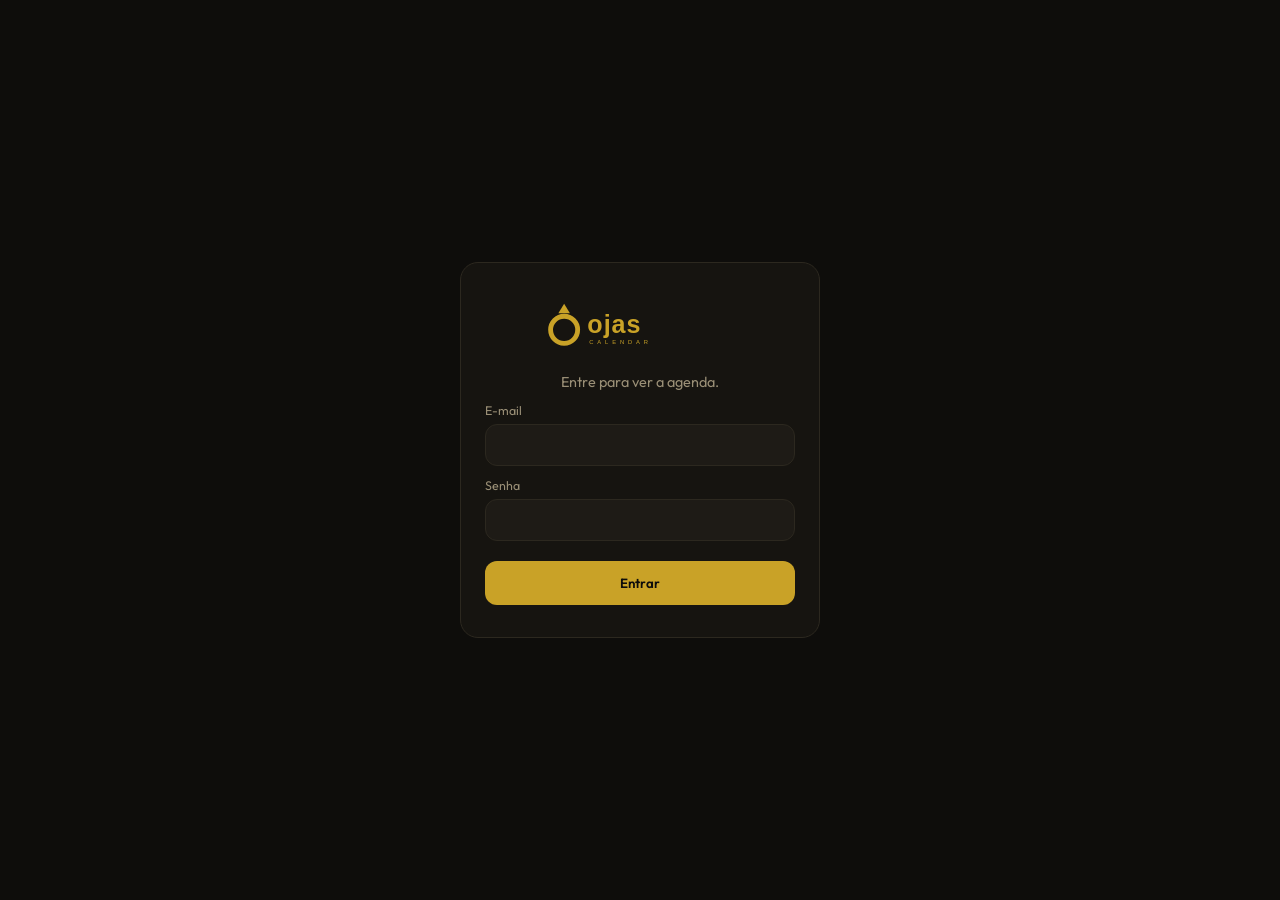
==== index.html @ 1d8a2501 "Update title version from 2.3.5 to 2.3.5.2" ====
<!DOCTYPE html>
<html lang="pt-BR">
<head>
  <meta charset="UTF-8" />
  <meta name="viewport" content="width=device-width, initial-scale=1, viewport-fit=cover" />
  <meta name="theme-color" content="#0e0d0b" />
  <meta name="apple-mobile-web-app-capable" content="yes" />
  <title>v.2.3.5.2</title>
  <link rel="manifest" href="./manifest.json" />
  <link rel="icon" type="image/svg+xml" href="./mark-drop.svg" />
  <link rel="icon" type="image/png" sizes="192x192" href="./icon-192.png" />
  <link rel="apple-touch-icon" href="./icon-192.png" />
  <link rel="preconnect" href="https://fonts.googleapis.com" />
  <link href="https://fonts.googleapis.com/css2?family=Outfit:wght@400;500;600&family=Source+Serif+4:wght@500&display=swap" rel="stylesheet" />
  <link rel="stylesheet" href="./styles.css" />
</head>
<body>
  <div id="login-view" class="login-view">
    <form id="login-form" class="login-card" novalidate>
      <img class="brand-lockup" src="./logo-lockup.svg" alt="ojas calendar" />
      <p class="login-lead">Entre para ver a agenda.</p>
      <label>E-mail
        <input type="email" id="login-email" required autocomplete="username">
      </label>
      <label>Senha
        <input type="password" id="login-senha" required autocomplete="current-password">
      </label>
      <button type="submit" id="login-btn" class="login-btn">Entrar</button>
      <p id="login-erro" class="login-erro" hidden></p>
    </form>
  </div>

  <div id="app-view" hidden>
    <header class="app">
      <a class="brand" href="./index.html" aria-label="ojas calendar">
        <img class="brand-lockup" src="./logo-lockup.svg" alt="" />
      </a>
      <nav class="nav-pages">
        <a class="is-on" href="./index.html">Agenda</a>
        <a href="./relatorio.html">Anotações</a>
      </nav>
      <div class="header-right">
        <span id="status" class="led" title="Status da agenda" aria-label="Status da agenda"></span>
        <button type="button" id="btn-sair" class="btn-sair">Sair</button>
      </div>
    </header>

    <main class="layout">
      <section class="cal-col">
        <div class="month-nav">
          <button type="button" id="prev" aria-label="Mês anterior">‹</button>
          <h2 id="monthLabel">setembro 2026</h2>
          <button type="button" id="next" aria-label="Próximo mês">›</button>
        </div>
        <div class="weekdays">
          <span>D</span><span>S</span><span>T</span><span>Q</span><span>Q</span><span>S</span><span>S</span>
        </div>
        <div class="grid" id="grid"></div>
        <div class="panel">
          <div class="when" id="dayLabel">—</div>
          <div id="list"></div>
        </div>
      </section>
    </main>

    <div class="bot-widget" id="botWidget">
      <div class="bot-panel" id="botPanel" hidden>
        <div class="bot-bar">
          <img class="bot-mark" src="./mark-ring.svg" alt="" />
          <strong>ojas bot</strong>
          <button type="button" class="bot-close" id="botClose" aria-label="Fechar">×</button>
        </div>
        <div class="bot-thread" id="thread"></div>
        <form class="bot-form" id="ask" autocomplete="off">
          <input id="q" name="q" type="text" placeholder="O que agenda?" required>
          <button type="button" id="btn-mic" class="btn-mic" aria-label="Falar">
            <svg viewBox="0 0 24 24" aria-hidden="true"><path fill="currentColor" d="M12 14a3 3 0 0 0 3-3V6a3 3 0 0 0-6 0v5a3 3 0 0 0 3 3zm5-3a5 5 0 0 1-10 0H5a7 7 0 0 0 6 6.92V21h2v-3.08A7 7 0 0 0 19 11h-2z"/></svg>
          </button>
          <button type="submit">Enviar</button>
        </form>
      </div>
      <button type="button" class="bot-fab" id="botOpen" aria-label="Abrir Ôjas Bot">
        <img src="./mark-ring.svg" alt="" />
      </button>
    </div>
  </div>

  <script src="./app.js"></script>
</body>
</html>
---- styles.css ----
:root {
  --bg: #0e0d0b;
  --bg-2: #161410;
  --bg-3: #1e1b16;
  --line: #2c281f;
  --gold: #c9a227;
  --gold-dim: #8a7018;
  --ink: #f4ead0;
  --muted: #9a8f76;
  --danger: #c45c4a;
  --ok: #7d9a6a;
  --radius: 18px;
  --font: "Source Serif 4", "Georgia", serif;
  --sans: "Outfit", system-ui, sans-serif;
}

* { box-sizing: border-box; margin: 0; padding: 0; }

html, body {
  min-height: 100%;
  background: var(--bg);
  color: var(--ink);
  font-family: var(--sans);
}

body {
  display: flex;
  flex-direction: column;
  min-height: 100dvh;
  width: 100%;
  margin: 0;
}

.layout { flex: 1; }

.cal-col {
  display: flex;
  flex-direction: column;
  max-width: 560px;
  margin: 0 auto;
  width: 100%;
}

header.app {
  padding: 14px 24px 12px;
  display: grid;
  grid-template-columns: 1fr auto 1fr;
  align-items: center;
  border-bottom: 1px solid var(--gold);
  background: #0e0d0b;
}

header.app h1 {
  font-family: var(--font);
  font-weight: 500;
  font-size: 1.2rem;
  letter-spacing: 0.02em;
  display: flex;
  align-items: center;
  gap: 10px;
}

header.app h1 span { color: var(--gold); }

header.app .sub {
  font-size: 0.72rem;
  color: var(--muted);
  letter-spacing: 0.08em;
  text-transform: uppercase;
}

.month-nav {
  display: flex;
  align-items: center;
  justify-content: space-between;
  padding: 16px 20px 8px;
}

.month-nav h2 {
  font-family: var(--font);
  font-size: 1.15rem;
  font-weight: 500;
}

.month-nav button {
  background: var(--bg-3);
  border: 1px solid var(--line);
  color: var(--ink);
  width: 36px;
  height: 36px;
  border-radius: 10px;
  cursor: pointer;
  font-size: 1.1rem;
}

.weekdays, .grid {
  display: grid;
  grid-template-columns: repeat(7, 1fr);
  padding: 0 12px;
}

.weekdays span {
  text-align: center;
  font-size: 0.65rem;
  letter-spacing: 0.1em;
  text-transform: uppercase;
  color: var(--muted);
  padding: 8px 0;
}

.day {
  aspect-ratio: 1;
  border: 0;
  background: transparent;
  color: var(--ink);
  font-family: var(--sans);
  font-size: 0.85rem;
  border-radius: 12px;
  cursor: pointer;
  position: relative;
  display: flex;
  flex-direction: column;
  align-items: center;
  justify-content: center;
  gap: 4px;
}

.day.mute { color: #4a453c; }
.day.today { box-shadow: inset 0 0 0 1px var(--gold-dim); }
.day.selected {
  background: var(--gold);
  color: #0e0d0b;
  font-weight: 600;
}

.dots { display: flex; gap: 3px; height: 6px; }
.dot {
  width: 5px; height: 5px; border-radius: 50%;
  background: var(--gold);
}
.day.selected .dot { background: #0e0d0b; }

.panel {
  margin: 12px 16px 0;
  background: var(--bg-2);
  border: 1px solid var(--line);
  border-radius: var(--radius);
  padding: 14px 16px 8px;
  flex: 1;
  min-height: 140px;
}

.panel .when {
  font-size: 0.72rem;
  color: var(--gold);
  letter-spacing: 0.06em;
  text-transform: uppercase;
  margin-bottom: 10px;
}

.event {
  display: grid;
  grid-template-columns: 64px 1fr;
  gap: 10px;
  padding: 10px 0;
  border-top: 1px solid var(--line);
}

.event:first-of-type { border-top: 0; }

.event time {
  font-variant-numeric: tabular-nums;
  font-size: 0.78rem;
  color: var(--muted);
}

.event b { font-weight: 500; font-size: 0.92rem; display: block; }
.event i { font-style: normal; font-size: 0.75rem; color: var(--muted); }

.empty {
  color: var(--muted);
  font-size: 0.88rem;
  padding: 18px 0 24px;
}

.chat-dock {
  border-top: 1px solid var(--line);
  background: #12100c;
  padding: 10px 12px calc(12px + env(safe-area-inset-bottom));
}

.thread {
  max-height: 160px;
  overflow-y: auto;
  display: flex;
  flex-direction: column;
  gap: 8px;
  margin-bottom: 10px;
}

.bubble {
  max-width: 88%;
  padding: 8px 12px;
  border-radius: 14px;
  font-size: 0.86rem;
  line-height: 1.35;
}

.bubble.bot {
  align-self: flex-start;
  background: var(--bg-3);
  border: 1px solid var(--line);
}

.bubble.me {
  align-self: flex-end;
  background: var(--gold);
  color: #0e0d0b;
}

.composer {
  display: flex;
  gap: 8px;
}

.composer input {
  flex: 1;
  background: var(--bg-3);
  border: 1px solid var(--line);
  color: var(--ink);
  border-radius: 12px;
  padding: 12px 14px;
  font-family: var(--sans);
  font-size: 0.9rem;
}

.composer button {
  background: var(--gold);
  color: #0e0d0b;
  border: 0;
  border-radius: 12px;
  padding: 0 16px;
  font-weight: 600;
  cursor: pointer;
  font-family: var(--sans);
}

.install {
  display: none;
  margin: 0 16px 8px;
  padding: 8px 12px;
  border-radius: 12px;
  border: 1px dashed var(--gold-dim);
  background: transparent;
  color: var(--gold);
  font-size: 0.78rem;
  cursor: pointer;
  font-family: var(--sans);
}
.install.show { display: block; }

.chat-window-toggle {
  opacity: 0 !important;
  pointer-events: none !important;
}

.bot-widget {
  position: fixed;
  right: 16px;
  bottom: 16px;
  z-index: 70;
  width: min(380px, calc(100vw - 24px));
  height: 64px;
  pointer-events: none;
}
.bot-widget.is-open {
  height: min(560px, calc(100vh - 24px));
}
.bot-fab {
  position: absolute;
  right: 0;
  bottom: 0;
  width: 64px;
  height: 64px;
  padding: 0;
  border: 1px solid var(--line);
  border-radius: 50%;
  background: #0e0d0b;
  cursor: pointer;
  box-shadow: 0 12px 32px rgba(0,0,0,.45);
  overflow: hidden;
  pointer-events: auto;
}
.bot-widget.is-open .bot-fab { opacity: 0; pointer-events: none; }
.bot-fab img { width: 100%; height: 100%; object-fit: cover; }
.bot-panel {
  position: absolute;
  right: 0;
  bottom: 0;
  width: 100%;
  height: min(560px, calc(100vh - 24px));
  display: flex;
  flex-direction: column;
  background: #161410;
  border: 1px solid var(--line);
  border-radius: 16px;
  overflow: hidden;
  pointer-events: none;
  opacity: 0;
  transform: translateY(110%);
  transition: transform .35s ease, opacity .25s ease;
}
.bot-panel.is-open {
  pointer-events: auto;
  opacity: 1;
  transform: none;
}
.bot-bar {
  display: flex;
  align-items: center;
  gap: 10px;
  height: 56px;
  padding: 0 14px;
  border-bottom: 1px solid var(--line);
}
.bot-mark { width: 22px; height: 22px; border-radius: 50%; }
.bot-bar strong { flex: 1; font-size: .82rem; }
.bot-close {
  width: 34px; height: 34px;
  border-radius: 50%;
  border: 1px solid var(--line);
  background: var(--bg-3);
  color: var(--ink);
  cursor: pointer;
  font-size: 1.2rem;
}
.bot-thread {
  flex: 1;
  overflow-y: auto;
  padding: 14px;
  display: flex;
  flex-direction: column;
  gap: 10px;
}
.msg {
  max-width: 88%;
  padding: 10px 12px;
  border-radius: 12px;
  font-size: .86rem;
  line-height: 1.4;
}
.msg--bot {
  align-self: flex-start;
  background: var(--bg-3);
  border: 1px solid var(--line);
}
.msg--user {
  align-self: flex-end;
  background: var(--gold);
  color: #0e0d0b;
}
.bot-form {
  display: flex;
  gap: 8px;
  padding: 12px;
  border-top: 1px solid var(--line);
}
.bot-form input {
  flex: 1;
  height: 40px;
  border-radius: 12px;
  border: 1px solid var(--line);
  background: var(--bg-3);
  color: var(--ink);
  padding: 0 12px;
  font: inherit;
}
.btn-mic {
  width: 40px;
  height: 40px;
  border-radius: 12px;
  border: 1px solid var(--line);
  background: var(--bg-3);
  color: var(--gold);
  cursor: pointer;
  display: grid;
  place-items: center;
  flex: 0 0 40px;
}
.btn-mic svg { width: 18px; height: 18px; }
.btn-mic.is-on {
  background: var(--gold);
  color: #0e0d0b;
  border-color: var(--gold);
}
.bot-form button[type="submit"] {
  height: 40px;
  border: 0;
  border-radius: 12px;
  background: var(--gold);
  color: #0e0d0b;
  font-weight: 600;
  padding: 0 14px;
  cursor: pointer;
  font-family: inherit;
}

.login-view {
  min-height: 100dvh;
  display: grid;
  place-items: center;
  padding: 24px;
}
.login-view[hidden], #app-view[hidden] { display: none !important; }
.login-card {
  width: min(360px, 100%);
  background: var(--bg-2);
  border: 1px solid var(--line);
  border-radius: 18px;
  padding: 32px 24px;
  display: flex;
  flex-direction: column;
  gap: 12px;
}
.login-mark { width: 64px; height: 64px; border-radius: 50%; margin: 0 auto 4px; }
.login-card h1 { font-family: var(--font); font-weight: 500; text-align: center; font-size: 1.5rem; }
.login-card h1 span { color: var(--gold); }
.login-lead { text-align: center; color: var(--muted); font-size: 0.9rem; }
.login-card label { display: flex; flex-direction: column; gap: 6px; font-size: 0.78rem; color: var(--muted); }
.login-card input {
  height: 42px; border-radius: 12px; border: 1px solid var(--line);
  background: var(--bg-3); color: var(--ink); padding: 0 12px; font: inherit;
}
.login-btn {
  margin-top: 8px; height: 44px; border: 0; border-radius: 12px;
  background: var(--gold); color: #0e0d0b; font-weight: 600; cursor: pointer; font-family: inherit;
}
.login-erro { color: var(--danger); font-size: 0.84rem; margin: 0; }
.header-right {
  justify-self: end;
 display: flex; align-items: center; gap: 12px; }
.btn-sair {
  background: var(--bg-3); border: 1px solid var(--line); color: var(--ink);
  border-radius: 999px; padding: 6px 12px; cursor: pointer; font-family: inherit; font-size: 0.78rem;
}

.mark-o {
  width: 56px;
  height: 56px;
  border-radius: 50%;
  display: grid;
  place-items: center;
  margin: 0 auto 4px;
  background: #161410;
  border: 1.5px solid var(--gold);
  color: var(--gold);
  font-family: var(--font);
  font-size: 1.7rem;
  font-weight: 500;
  line-height: 1;
}
.mark-o--sm { width: 28px; height: 28px; font-size: 0.95rem; margin: 0; }
.bot-fab .mark-o {
  width: 100%;
  height: 100%;
  border: 0;
  background: transparent;
  font-size: 1.55rem;
}
.login-mark { display: none; }

.event small.obs {
  display: block;
  margin-top: 4px;
  color: var(--muted);
  font-size: 0.78rem;
  font-style: normal;
}

.nav-pages { display: flex; gap: 22px; justify-content: center; }
.nav-pages a {
  color: var(--muted);
  text-decoration: none;
  font-size: 0.78rem;
  letter-spacing: 0.08em;
  text-transform: uppercase;
}
.nav-pages a.is-on { color: var(--gold); }
.relatorio-box {
  margin: 8px 20px 32px;
  display: flex;
  flex-direction: column;
  gap: 10px;
}
.relatorio-box textarea {
  min-height: 52vh;
  resize: vertical;
  background: #161410;
  color: var(--ink);
  border: 1px solid var(--line);
  border-radius: 14px;
  padding: 16px;
  font-family: var(--sans);
  font-size: 1rem;
  line-height: 1.55;
}
.relatorio-actions { display: flex; align-items: center; gap: 12px; }
.relatorio-actions button {
  background: var(--gold);
  color: #161410;
  border: 0;
  border-radius: 999px;
  padding: 8px 16px;
  font-weight: 600;
  cursor: pointer;
}
#rel-status { color: var(--muted); font-size: 0.8rem; }

.relatorio-box textarea.readOnly,
.relatorio-box textarea:read-only {
  opacity: 0.92;
  cursor: default;
}
.relatorio-box textarea.is-edit {
  border-color: var(--gold);
  cursor: text;
}
.icon-btn {
  display: inline-flex;
  align-items: center;
  gap: 8px;
  background: transparent;
  color: var(--gold);
  border: 1px solid var(--gold);
  border-radius: 999px;
  padding: 8px 14px;
  font-weight: 500;
  font-size: 0.82rem;
  letter-spacing: 0.04em;
  text-transform: uppercase;
  cursor: pointer;
}
.icon-btn svg { width: 16px; height: 16px; }
.icon-btn--ghost { color: var(--muted); border-color: var(--line); }

.brand { display: flex; align-items: center; text-decoration: none; }
.brand-lockup { height: 42px; width: auto; display: block; background: transparent; }
.login-card .brand-lockup { height: 58px; margin: 0 auto 8px; }
.led {
  width: 10px;
  height: 10px;
  border-radius: 50%;
  background: #d24b3c;
}
.led.is-on { background: #3dba6a; }
.led.is-off { background: #d24b3c; }
.bot-fab {
  border: 0;
  background: transparent;
  box-shadow: none;
}
.bot-fab img { object-fit: contain; }
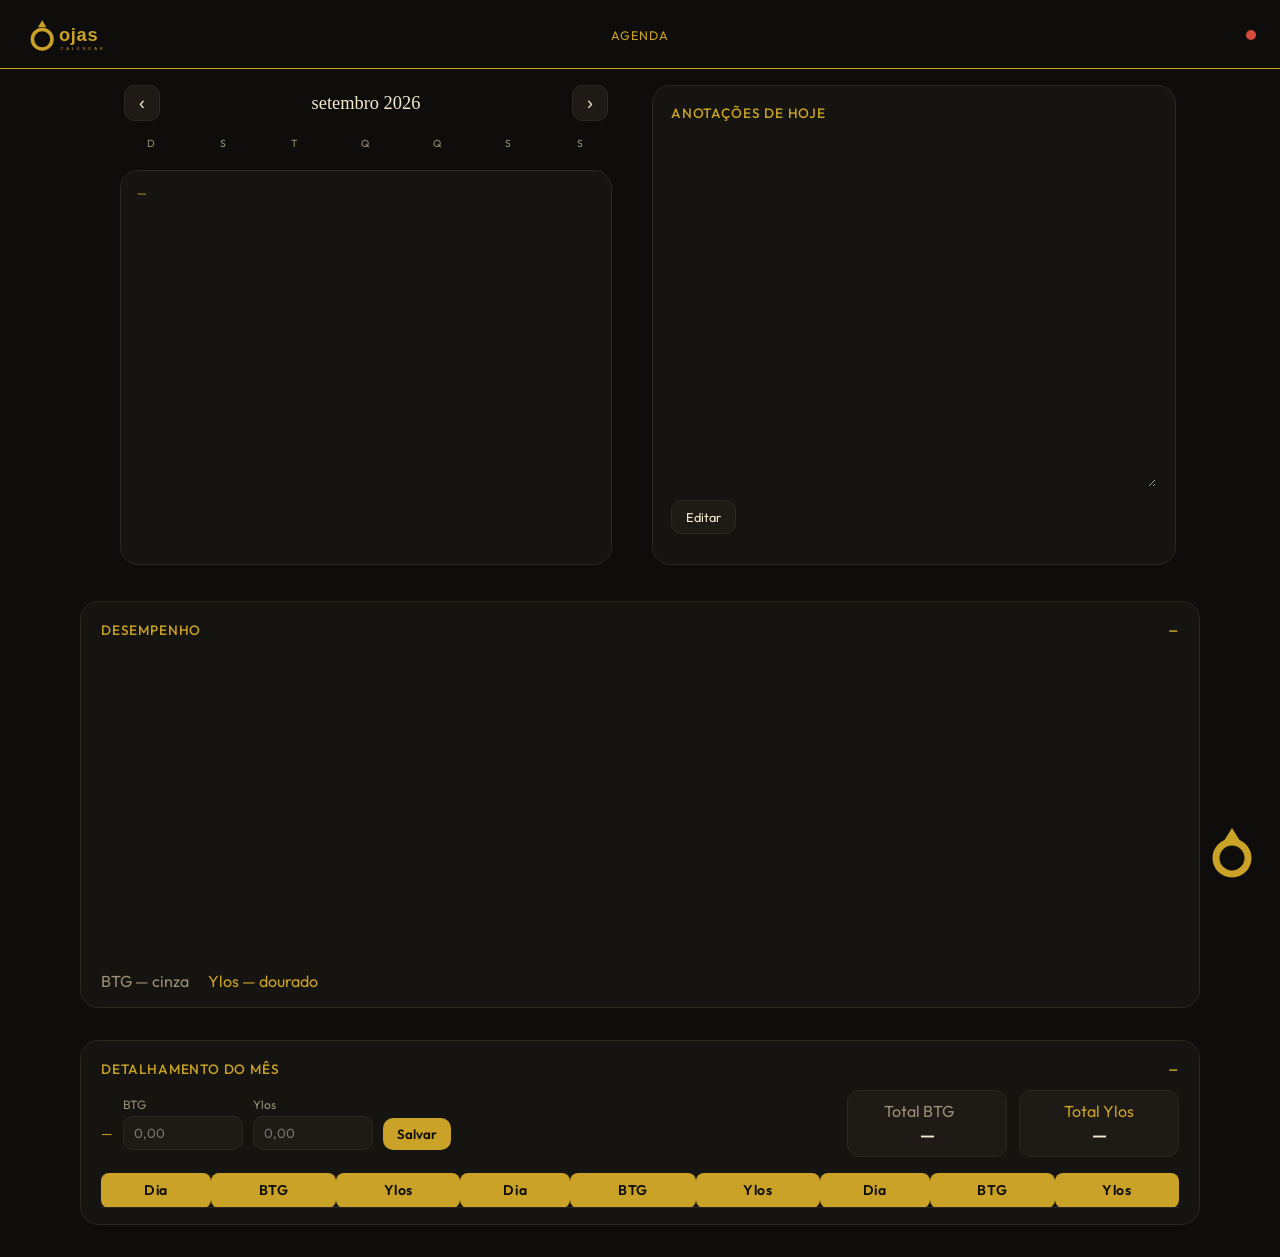
==== commit 70378ab6: "Refactor HTML to remove login and add app view Removed login view and form, added app view structure" ====
--- a/index.html
+++ b/index.html
@@ -1,3 +1,4 @@
+
 <!DOCTYPE html>
 <html lang="pt-BR">
 <head>
@@ -5,7 +6,7 @@
   <meta name="viewport" content="width=device-width, initial-scale=1, viewport-fit=cover" />
   <meta name="theme-color" content="#0e0d0b" />
   <meta name="apple-mobile-web-app-capable" content="yes" />
-  <title>v.2.3.5.2</title>
+  <title>v5.0</title>
   <link rel="manifest" href="./manifest.json" />
   <link rel="icon" type="image/svg+xml" href="./mark-drop.svg" />
   <link rel="icon" type="image/png" sizes="192x192" href="./icon-192.png" />
@@ -15,33 +16,16 @@
   <link rel="stylesheet" href="./styles.css" />
 </head>
 <body>
-  <div id="login-view" class="login-view">
-    <form id="login-form" class="login-card" novalidate>
-      <img class="brand-lockup" src="./logo-lockup.svg" alt="ojas calendar" />
-      <p class="login-lead">Entre para ver a agenda.</p>
-      <label>E-mail
-        <input type="email" id="login-email" required autocomplete="username">
-      </label>
-      <label>Senha
-        <input type="password" id="login-senha" required autocomplete="current-password">
-      </label>
-      <button type="submit" id="login-btn" class="login-btn">Entrar</button>
-      <p id="login-erro" class="login-erro" hidden></p>
-    </form>
-  </div>
-
-  <div id="app-view" hidden>
+  <div id="app-view">
     <header class="app">
       <a class="brand" href="./index.html" aria-label="ojas calendar">
         <img class="brand-lockup" src="./logo-lockup.svg" alt="" />
       </a>
       <nav class="nav-pages">
         <a class="is-on" href="./index.html">Agenda</a>
-        <a href="./relatorio.html">Anotações</a>
       </nav>
       <div class="header-right">
         <span id="status" class="led" title="Status da agenda" aria-label="Status da agenda"></span>
-        <button type="button" id="btn-sair" class="btn-sair">Sair</button>
       </div>
     </header>
 
@@ -61,7 +45,75 @@
           <div id="list"></div>
         </div>
       </section>
+      <aside class="note-col">
+        <h3 id="nota-titulo">Anotações de hoje</h3>
+        <textarea id="hoje-nota" class="hoje-nota" readonly></textarea>
+        <div class="note-actions">
+          <button type="button" id="btn-editar" class="note-btn">Editar</button>
+          <button type="button" id="btn-salvar" class="note-btn note-btn--gold" hidden>Salvar</button>
+          <button type="button" id="btn-cancelar" class="note-btn" hidden>Cancelar</button>
+        </div>
+        <p id="nota-hint" class="nota-hint"></p>
+      </aside>
     </main>
+
+    <section class="perf">
+      <button type="button" class="acc-head" id="perf-toggle">
+        <h3>Desempenho</h3>
+        <span class="acc-icon" id="perf-icon">–</span>
+      </button>
+      <div class="acc-body" id="perf-body">
+        <canvas id="chart" class="trade-chart"></canvas>
+        <p id="chart-hint" class="nota-hint">
+          <span class="leg-btg">BTG — cinza</span>
+          <span class="leg-ylos">Ylos — dourado</span>
+        </p>
+      </div>
+    </section>
+
+    <section class="perf day-box">
+      <button type="button" class="acc-head" id="acc-toggle">
+        <h3>Detalhamento do mês</h3>
+        <span class="acc-icon" id="acc-icon">–</span>
+      </button>
+      <div class="acc-body" id="acc-body">
+        <div class="detalhe-top">
+          <form class="trade-form" id="trade-form" autocomplete="off">
+            <span class="trade-day" id="trade-day">—</span>
+            <label>BTG <input id="in-btg" inputmode="decimal" placeholder="0,00"></label>
+            <label>Ylos <input id="in-ylos" inputmode="decimal" placeholder="0,00"></label>
+            <button type="submit">Salvar</button>
+            <span class="trade-msg" id="trade-msg"></span>
+          </form>
+          <div class="totais">
+            <div class="total-card">
+              <span class="leg-btg">Total BTG</span>
+              <strong id="total-btg">—</strong>
+            </div>
+            <div class="total-card">
+              <span class="leg-ylos">Total Ylos</span>
+              <strong id="total-ylos">—</strong>
+            </div>
+          </div>
+        </div>
+        <table class="trade-table" id="trade-table">
+          <thead>
+            <tr>
+              <th>Dia</th>
+              <th>BTG</th>
+              <th>Ylos</th>
+              <th>Dia</th>
+              <th>BTG</th>
+              <th>Ylos</th>
+              <th>Dia</th>
+              <th>BTG</th>
+              <th>Ylos</th>
+            </tr>
+          </thead>
+          <tbody id="trade-body"></tbody>
+        </table>
+      </div>
+    </section>
 
     <div class="bot-widget" id="botWidget">
       <div class="bot-panel" id="botPanel" hidden>
--- a/styles.css
+++ b/styles.css
@@ -31,13 +31,294 @@
   margin: 0;
 }
 
-.layout { flex: 1; }
+.layout {
+  flex: 1;
+  display: grid;
+  grid-template-columns: minmax(0, 1fr) minmax(0, 1fr);
+  gap: 24px;
+  justify-content: center;
+  align-items: stretch;
+  padding: 0 24px 28px;
+  max-width: 1120px;
+  margin: 0 auto;
+  width: 100%;
+  box-sizing: border-box;
+}
+@media (max-width: 900px) {
+  .layout { grid-template-columns: 1fr; }
+}
+.note-col {
+  background: var(--bg-2);
+  border: 1px solid var(--line);
+  border-radius: 18px;
+  padding: 18px;
+  display: flex;
+  flex-direction: column;
+  gap: 12px;
+  margin-top: 16px;
+  min-height: 480px;
+}
+.note-col h3 {
+  margin: 0;
+  font-size: 0.85rem;
+  font-weight: 500;
+  color: var(--gold);
+  letter-spacing: 0.06em;
+  text-transform: uppercase;
+}
+.hoje-nota {
+  min-height: 320px;
+  flex: 1;
+  white-space: pre-wrap;
+  line-height: 1.5;
+  color: var(--ink);
+  font-size: 0.95rem;
+  font-family: var(--sans);
+  background: transparent;
+  border: 1px solid transparent;
+  border-radius: 12px;
+  resize: vertical;
+  padding: 8px;
+  width: 100%;
+  box-sizing: border-box;
+}
+.hoje-nota.is-edit {
+  background: var(--bg-3);
+  border-color: var(--line);
+}
+.note-actions {
+  display: flex;
+  gap: 8px;
+}
+.note-btn {
+  background: var(--bg-3);
+  border: 1px solid var(--line);
+  color: var(--ink);
+  border-radius: 10px;
+  padding: 8px 14px;
+  font-family: var(--sans);
+  font-size: 0.8rem;
+  cursor: pointer;
+}
+.note-btn--gold {
+  background: var(--gold);
+  color: #0e0d0b;
+  border-color: var(--gold);
+  font-weight: 600;
+}
+.grid--trade { padding-bottom: 8px; }
+.day--trade {
+  aspect-ratio: auto;
+  min-height: 48px;
+  padding: 6px 4px;
+  gap: 2px;
+  transition: min-height .18s ease, background .18s ease;
+}
+.day--trade.is-open {
+  min-height: 78px;
+  background: var(--bg-3);
+}
+.day--trade.selected.is-open {
+  background: var(--gold);
+}
+.day-num { font-size: 0.8rem; }
+.day-vals {
+  display: flex;
+  flex-direction: column;
+  gap: 1px;
+  font-size: 0.62rem;
+  font-style: normal;
+  line-height: 1.15;
+}
+.day-vals i { font-style: normal; }
+.v-up { color: var(--gold); }
+.v-down { color: var(--danger); }
+.v-zero, .v-empty { color: var(--muted); }
+.day.selected .v-up,
+.day.selected .v-down,
+.day.selected .v-zero,
+.day.selected .v-empty { color: #0e0d0b; }
+.trade-edit {
+  display: grid;
+  gap: 10px;
+  padding-bottom: 12px;
+}
+.trade-edit label {
+  display: grid;
+  gap: 4px;
+  font-size: 0.75rem;
+  letter-spacing: 0.06em;
+  text-transform: uppercase;
+  color: var(--gold);
+}
+.trade-edit input {
+  background: var(--bg-3);
+  border: 1px solid var(--line);
+  color: var(--ink);
+  border-radius: 10px;
+  padding: 10px 12px;
+  font-family: var(--sans);
+  font-size: 0.95rem;
+}
+.perf {
+  max-width: 1120px;
+  margin: 8px auto 32px;
+  padding: 18px 20px 16px;
+  width: calc(100% - 48px);
+  background: var(--bg-2);
+  border: 1px solid var(--line);
+  border-radius: 18px;
+}
+.perf h3 {
+  margin: 0 0 8px;
+  font-size: 0.85rem;
+  font-weight: 500;
+  color: var(--gold);
+  letter-spacing: 0.06em;
+  text-transform: uppercase;
+}
+.leg-btg { color: #9a8f76; margin-right: 16px; }
+.leg-ylos { color: var(--gold); }
+.trade-chart {
+  width: 100%;
+  height: 320px;
+  display: block;
+}
+.day-box {
+  margin-top: 0;
+  overflow: visible;
+}
+.acc-head {
+  width: 100%;
+  display: flex;
+  align-items: center;
+  justify-content: space-between;
+  background: transparent;
+  border: 0;
+  color: inherit;
+  cursor: pointer;
+  padding: 0;
+  font: inherit;
+}
+.acc-head h3 { margin: 0; }
+.acc-icon {
+  color: var(--gold);
+  font-size: 1.2rem;
+  line-height: 1;
+}
+.acc-body {
+  margin-top: 12px;
+  overflow: visible;
+}
+.table-wrap {
+  max-height: none;
+  overflow: visible;
+}
+.trade-table {
+  width: 100%;
+  border-collapse: collapse;
+  font-size: 0.88rem;
+}
+.trade-table th,
+.trade-table td {
+  text-align: center;
+  padding: 8px 10px;
+  border-bottom: 1px solid var(--line);
+}
+.trade-form {
+  display: flex;
+  align-items: end;
+  gap: 10px;
+  margin-bottom: 0;
+  flex-wrap: wrap;
+}
+.trade-day {
+  color: var(--gold);
+  font-size: 0.85rem;
+  padding-bottom: 8px;
+}
+.trade-form label {
+  display: grid;
+  gap: 4px;
+  font-size: 0.75rem;
+  color: var(--muted);
+}
+.trade-form input {
+  background: var(--bg-3);
+  border: 1px solid var(--line);
+  color: var(--ink);
+  border-radius: 10px;
+  padding: 8px 10px;
+  width: 120px;
+  font-family: var(--sans);
+}
+.trade-form button {
+  background: var(--gold);
+  color: #0e0d0b;
+  border: 0;
+  border-radius: 10px;
+  padding: 8px 14px;
+  font-weight: 600;
+  cursor: pointer;
+  font-family: var(--sans);
+}
+.trade-msg { color: var(--muted); font-size: 0.8rem; padding-bottom: 8px; }
+.detalhe-top {
+  display: flex;
+  justify-content: space-between;
+  align-items: center;
+  gap: 24px;
+  margin-bottom: 16px;
+}
+.totais {
+  display: flex;
+  gap: 12px;
+}
+.total-card {
+  background: var(--bg-3);
+  border: 1px solid var(--line);
+  border-radius: 12px;
+  padding: 10px 16px;
+  min-width: 160px;
+  text-align: center;
+  display: grid;
+  gap: 2px;
+}
+.total-card strong { font-size: 1.1rem; font-weight: 600; }
+.trade-table thead th {
+  position: sticky;
+  top: 0;
+  background: var(--gold);
+  color: #0e0d0b;
+  font-weight: 600;
+  letter-spacing: 0.04em;
+  border-radius: 8px;
+  text-align: center;
+}
+.trade-table td.day-btn {
+  background: #2a271f;
+  color: var(--gold);
+  font-weight: 600;
+  border-radius: 8px;
+  cursor: pointer;
+  text-align: center;
+}
+.trade-table td.day-btn.is-day {
+  box-shadow: inset 0 0 0 2px var(--gold);
+}
+.trade-table tfoot th {
+  border-top: 1px solid var(--gold-dim);
+  border-bottom: 0;
+}
+.v-pos { color: #7d9a6a; }
+.v-neg { color: #c4783c; }
+.trade-table td.is-day { background: var(--bg-3); }
 
 .cal-col {
   display: flex;
   flex-direction: column;
-  max-width: 560px;
-  margin: 0 auto;
+  max-width: none;
+  margin: 0;
   width: 100%;
 }
 
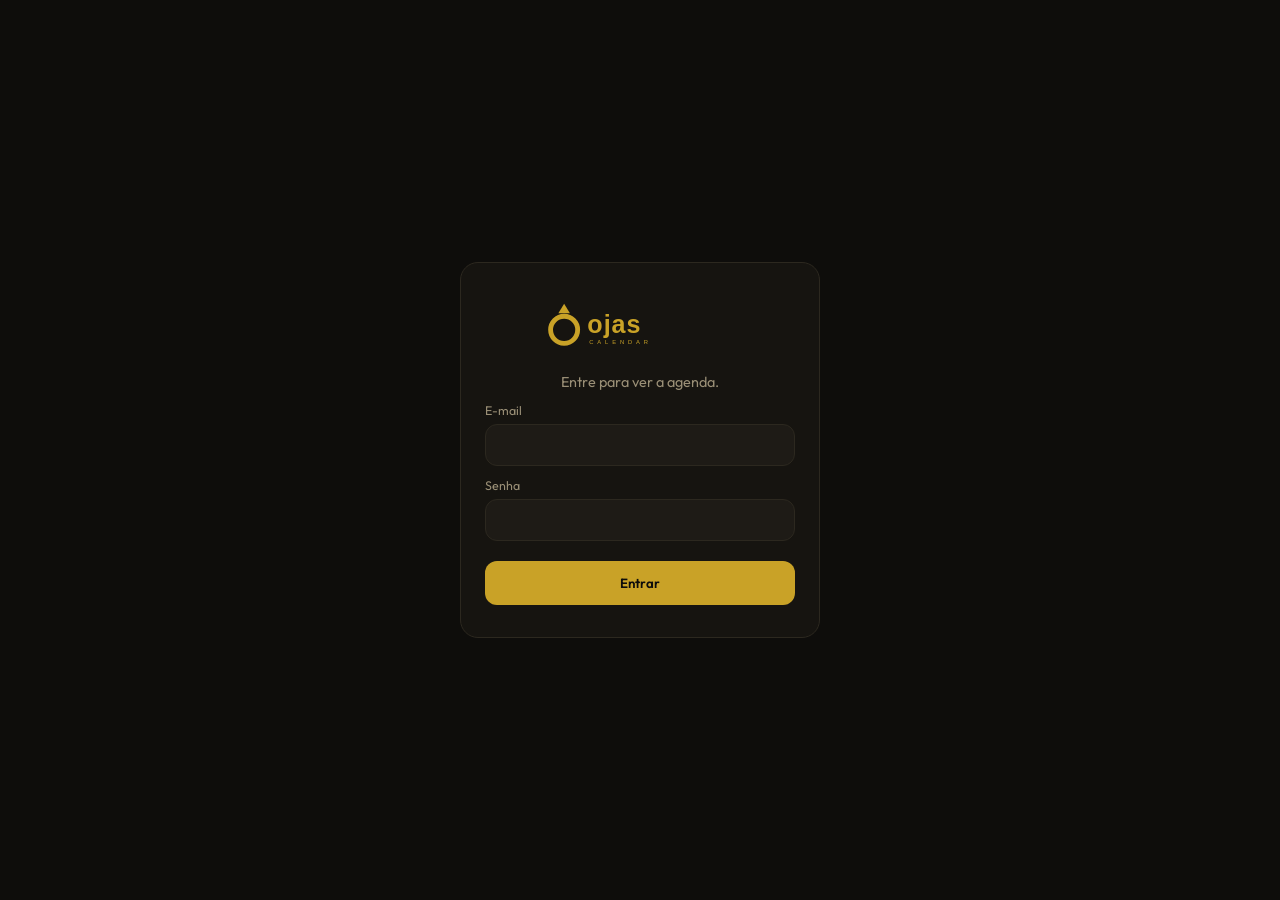
==== commit 30ec7544: "Update index.html" ====
--- a/index.html
+++ b/index.html
@@ -1,4 +1,3 @@
-
 <!DOCTYPE html>
 <html lang="pt-BR">
 <head>
@@ -16,7 +15,22 @@
   <link rel="stylesheet" href="./styles.css" />
 </head>
 <body>
-  <div id="app-view">
+  <div id="login-view" class="login-view">
+    <form id="login-form" class="login-card" novalidate>
+      <img class="brand-lockup" src="./logo-lockup.svg" alt="ojas calendar" />
+      <p class="login-lead">Entre para ver a agenda.</p>
+      <label>E-mail
+        <input type="email" id="login-email" required autocomplete="username">
+      </label>
+      <label>Senha
+        <input type="password" id="login-senha" required autocomplete="current-password">
+      </label>
+      <button type="submit" id="login-btn" class="login-btn">Entrar</button>
+      <p id="login-erro" class="login-erro" hidden></p>
+    </form>
+  </div>
+
+  <div id="app-view" hidden>
     <header class="app">
       <a class="brand" href="./index.html" aria-label="ojas calendar">
         <img class="brand-lockup" src="./logo-lockup.svg" alt="" />
@@ -26,6 +40,7 @@
       </nav>
       <div class="header-right">
         <span id="status" class="led" title="Status da agenda" aria-label="Status da agenda"></span>
+        <button type="button" id="btn-sair" class="btn-sair">Sair</button>
       </div>
     </header>
 
